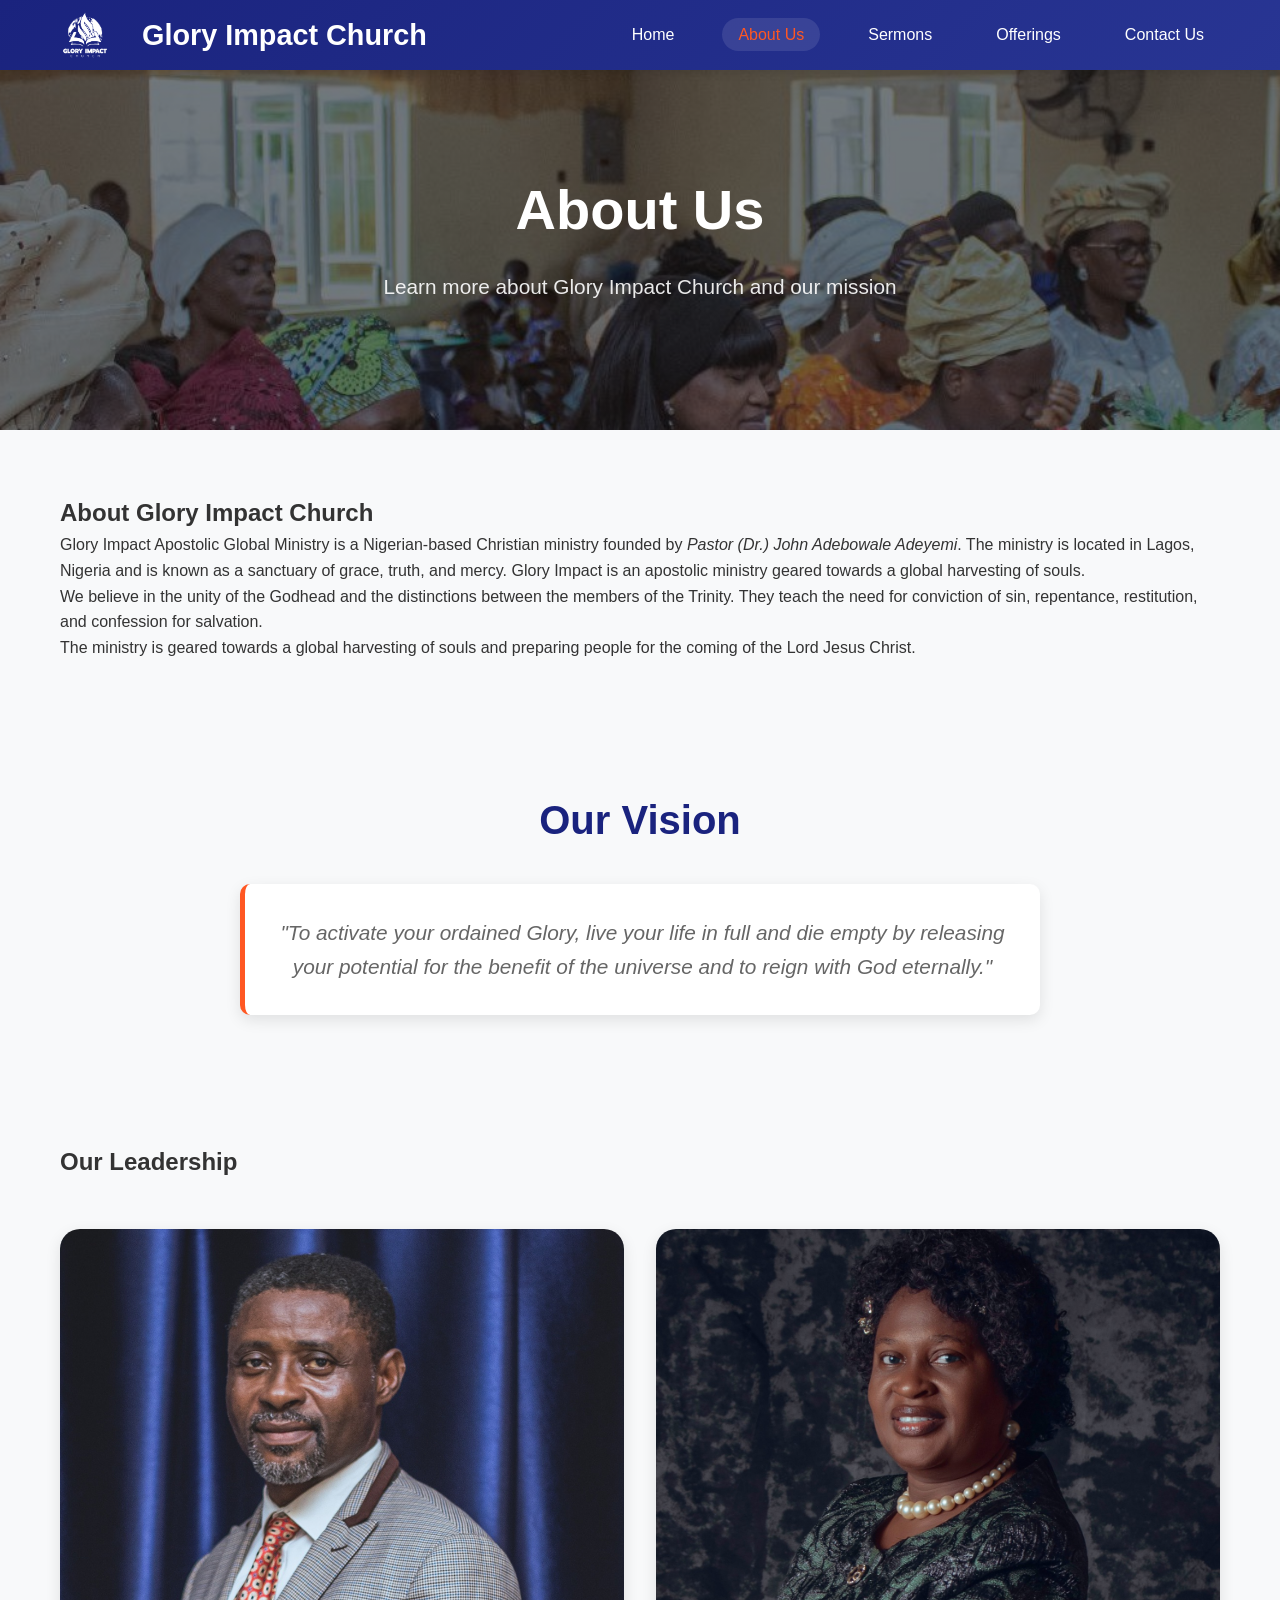
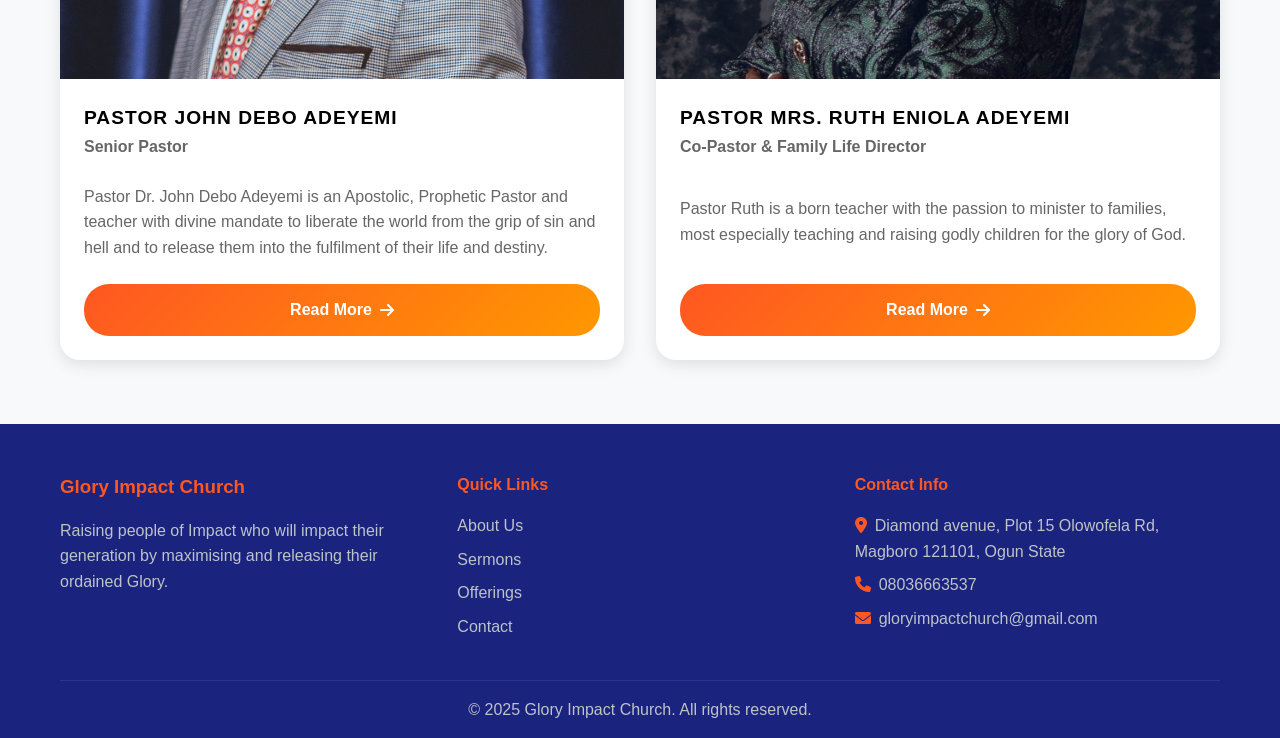
==== about.html @ deece644 "Add initial project files" ====
<!DOCTYPE html>
<html lang="en">
<head>
    <meta charset="UTF-8">
    <meta name="viewport" content="width=device-width, initial-scale=1.0">
    <title>About Us - Glory Impact Church</title>
    <link rel="stylesheet" href="styles.css">
    <link href="https://cdnjs.cloudflare.com/ajax/libs/font-awesome/6.0.0/css/all.min.css" rel="stylesheet">
</head>
<body>
    <header>
        <nav class="navbar">
            <div class="nav-container">
                <div class="logo">
                    <img src="Glory Impact-01.png" alt="Glory Impact Church Logo" class="logo-img">
                    <h2>Glory Impact Church</h2>
                </div>
                <ul class="nav-menu">
                    <li class="nav-item">
                        <a href="index.html" class="nav-link">Home</a>
                    </li>
                    <li class="nav-item">
                        <a href="about.html" class="nav-link active">About Us</a>
                    </li>
                    <li class="nav-item">
                        <a href="sermons.html" class="nav-link">Sermons</a>
                    </li>
                    <li class="nav-item">
                        <a href="offerings.html" class="nav-link">Offerings</a>
                    </li>
                    <li class="nav-item">
                        <a href="contact.html" class="nav-link">Contact Us</a>
                    </li>
                </ul>
                <div class="hamburger">
                    <span class="bar"></span>
                    <span class="bar"></span>
                    <span class="bar"></span>
                </div>
            </div>
        </nav>
    </header>

    <main>
        <!-- Hero Section -->
        <section class="hero">
            <div class="hero-content">
                <h1>About Us</h1>
                <p>Learn more about Glory Impact Church and our mission</p>
            </div>
        </section>

        <!-- About Glory Impact Church -->
        <section class="about-church">
            <div class="container">
                <h2>About Glory Impact Church</h2>
                <p>Glory Impact Apostolic Global Ministry is a Nigerian-based Christian ministry founded by <em>Pastor (Dr.) John Adebowale Adeyemi</em>. The ministry is located in Lagos, Nigeria and is known as a sanctuary of grace, truth, and mercy. Glory Impact is an apostolic ministry geared towards a global harvesting of souls.</p>
                
                <p>We believe in the unity of the Godhead and the distinctions between the members of the Trinity. They teach the need for conviction of sin, repentance, restitution, and confession for salvation.</p>
                
                <p>The ministry is geared towards a global harvesting of souls and preparing people for the coming of the Lord Jesus Christ.</p>
            </div>
        </section>

        <!-- Our Mission -->
        <section class="mission">
            <div class="container">
                <h2>Our Vision  </h2>
                <p class="mission-statement">"To activate your ordained Glory, live your life in full and die empty by releasing your potential for the benefit of the
                universe and to reign with God eternally."</p>
            </div>
        </section>

        <!-- Leadership -->
        <section class="leadership">
            <div class="container">
                <h2>Our Leadership</h2>
                <div class="leadership-grid">
                    <a href="leadership/pastor-john.html" class="leader-card-link">
                        <div class="leader-card">
                            <div class="leader-image">
                                <img src="leadership/dad.png" alt="Pastor John Debo Adeyemi" class="leader-photo">
                            </div>
                            <h3>Pastor John Debo Adeyemi</h3>
                            <p class="leader-title">Senior Pastor</p>
                            <p>Pastor Dr. John Debo Adeyemi is an Apostolic, Prophetic Pastor and teacher with divine mandate to liberate the world
                            from the grip of sin and hell and to release them into the fulfilment of their life and destiny.</p>
                            <div class="read-more">Read More <i class="fas fa-arrow-right"></i></div>
                        </div>
                    </a>
                    <a href="leadership/pastor-ruth.html" class="leader-card-link">
                        <div class="leader-card">
                            <div class="leader-image">
                                <img src="leadership/ruth.png" alt="Pastor Mrs. Ruth Eniola Adeyemi" class="leader-photo">
                            </div>
                            <h3>Pastor Mrs. Ruth Eniola Adeyemi</h3>
                            <p class="leader-title">Co-Pastor & Family Life Director</p>
                            <p>Pastor Ruth is a born teacher with the passion to minister to families, most especially teaching and raising godly children for the glory of God.</p>
                            <div class="read-more">Read More <i class="fas fa-arrow-right"></i></div>
                        </div>
                    </a>
                </div>
            </div>
        </section>


    </main>

    <footer>
        <div class="container">
            <div class="footer-content">
                <div class="footer-section">
                    <h3>Glory Impact Church</h3>
                    <p>Raising people of Impact who will impact their generation by maximising and releasing their ordained
                        Glory.</p>
                </div>
                <div class="footer-section">
                    <h4>Quick Links</h4>
                    <ul>
                        <li><a href="about.html">About Us</a></li>
                        <li><a href="sermons.html">Sermons</a></li>
                        <li><a href="offerings.html">Offerings</a></li>
                        <li><a href="contact.html">Contact</a></li>
                    </ul>
                </div>
                <div class="footer-section">
                    <h4>Contact Info</h4>
                    <p><i class="fas fa-map-marker-alt"></i>Diamond avenue, Plot 15 Olowofela Rd, Magboro 121101, Ogun State
                    </p>
                    <p><i class="fas fa-phone"></i>08036663537</p>
                    <p><i class="fas fa-envelope"></i>gloryimpactchurch@gmail.com</p>
                </div>
            </div>
            <div class="footer-bottom">
                <p>&copy; 2025 Glory Impact Church. All rights reserved.</p>
            </div>
        </div>
    </footer>

    <script src="script.js"></script>
</body>
</html>
---- styles.css ----
/* Reset and Base Styles */
* {
    margin: 0;
    padding: 0;
    box-sizing: border-box;
}

body {
    font-family: 'Segoe UI', Tahoma, Geneva, Verdana, sans-serif;
    line-height: 1.6;
    color: #333;
    background-color: #f8f9fa;
}

.container {
    max-width: 1200px;
    margin: 0 auto;
    padding: 0 20px;
}

/* Header and Navigation */
.navbar {
    background: linear-gradient(135deg, #1a237e, #283593);
    box-shadow: 0 2px 10px rgba(0,0,0,0.1);
    position: fixed;
    top: 0;
    width: 100%;
    z-index: 1000;
}

.nav-container {
    max-width: 1200px;
    margin: 0 auto;
    padding: 0 20px;
    display: flex;
    justify-content: space-between;
    align-items: center;
    height: 70px;
}

.nav-container .logo-img {
    height: 50px;
    width: auto;
    margin-right: 1rem;
}

.nav-container .logo {
    display: flex;
    align-items: center;
    gap: 1rem;
}

.logo {
    display: flex;
    align-items: center;
    gap: 1rem;
}

.logo-img {
    height: 50px;
    width: auto;
    margin-right: 1rem;
}
.logo h2 {
    color: #fff;
    font-size: 1.8rem;
    font-weight: 600;
}

.nav-menu {
    display: flex;
    list-style: none;
    gap: 2rem;
}

.nav-link {
    color: #fff;
    text-decoration: none;
    font-weight: 500;
    transition: color 0.3s ease;
    padding: 0.5rem 1rem;
    border-radius: 30px;
}

.nav-link:hover,
.nav-link.active {
    color: #ff5722;
    background-color: rgba(255,255,255,0.1);
}

.hamburger {
    display: none;
    flex-direction: column;
    cursor: pointer;
}

.bar {
    width: 25px;
    height: 3px;
    background-color: #fff;
    margin: 3px 0;
    transition: 0.3s;
}

/* Main Content */
main {
    margin-top: 70px;
}

/* Hero Section */
.hero {
    background: linear-gradient(rgba(0,0,0,0.5), rgba(0,0,0,0.5)), url('photo_2025-09-11_09-21-13.jpg');
    background-size: cover;
    background-position: center;
    background-attachment: fixed;
    height: 40vh;
    display: flex;
    align-items: center;
    justify-content: center;
    text-align: center;
    color: white;
}

.hero-content h1 {
    font-size: 3.5rem;
    margin-bottom: 1rem;
    font-weight: 700;
}

.hero-content p {
    font-size: 1.3rem;
    margin-bottom: 2rem;
    opacity: 0.9;
}

.hero-buttons {
    display: flex;
    gap: 1rem;
    justify-content: center;
    flex-wrap: wrap;
}

/* Buttons */
.btn {
    display: inline-block;
    padding: 12px 30px;
    text-decoration: none;
    border-radius: 30px;
    font-weight: 600;
    transition: all 0.3s ease;
    border: none;
    cursor: pointer;
    font-size: 1rem;
}

.btn-primary {
    background: linear-gradient(135deg, #ff5722, #d84315);
    color: white;
}

.btn-primary:hover {
    background: linear-gradient(135deg, #d84315, #bf360c);
    transform: translateY(-2px);
    box-shadow: 0 5px 15px rgba(255, 87, 34, 0.4);
}

.btn-secondary {
    background: transparent;
    color: white;
    border: 2px solid white;
}

.btn-secondary:hover {
    background: white;
    color: #333;
}

/* Page Header */
.page-header {
    background: linear-gradient(135deg, #1a237e, #283593);
    color: white;
    padding: 2rem 0;
    text-align: center;
}

.page-header h1 {
    font-size: 3rem;
    margin-bottom: 1rem;
}

.page-header p {
    font-size: 1.2rem;
    opacity: 0.9;
}

/* Sections */
section {
    padding: 4rem 0;
}

.welcome {
    background: white;
    text-align: center;
}

.welcome h2 {
    font-size: 2.5rem;
    margin-bottom: 1.5rem;
    color: #1a237e;
}

.welcome p {
    font-size: 1.2rem;
    color: #666;
    max-width: 800px;
    margin: 0 auto;
}

/* Services Grid */
.services-grid {
    display: grid;
    grid-template-columns: repeat(auto-fit, minmax(300px, 1fr));
    gap: 2rem;
    margin-top: 3rem;
}

.service-card {
    background: white;
    padding: 2rem;
    border-radius: 10px;
    text-align: center;
    box-shadow: 0 5px 15px rgba(0,0,0,0.1);
    transition: transform 0.3s ease;
}

.service-card:hover {
    transform: translateY(-5px);
}

.service-card i {
    font-size: 3rem;
    color: #ff5722;
    margin-bottom: 1rem;
}

.service-card h3 {
    font-size: 1.5rem;
    margin-bottom: 1rem;
    color: #1a237e;
}

/* About Us Styles */
.our-history {
    background: white;
}

.history-content {
    display: grid;
    grid-template-columns: 2fr 1fr;
    gap: 3rem;
    align-items: center;
    font-size: large;
}

.history-text h2 {
    font-size: 2.5rem;
    margin-bottom: 1rem;
    color: #1a237e;
}

.history-text h3 {
    font-size: 1.8rem;
    margin-bottom: 1.5rem;
    color: #ff5722;
    font-weight: 600;
}

.history-text p {
    font-size: 1.1rem;
    color: #666;
    margin-bottom: 1.5rem;
    line-height: 1.7;
}

.history-image {
    text-align: center;
}

.history-photo {
    width: 100%;
    max-width: 400px;
    height: 500px;
    object-fit: cover;
    border-radius: 15px;
    box-shadow: 0 10px 25px rgba(0,0,0,0.1);
}

.mission {
    background: #f8f9fa;
    text-align: center;
}

.mission h2 {
    font-size: 2.5rem;
    margin-bottom: 2rem;
    color: #1a237e;
}

.mission-statement {
    font-size: 1.3rem;
    font-style: italic;
    color: #666;
    max-width: 800px;
    margin: 0 auto;
    padding: 2rem;
    background: white;
    border-radius: 10px;
    box-shadow: 0 5px 15px rgba(0,0,0,0.1);
    border-left: 5px solid #ff5722;
}

.values-grid {
    display: grid;
    grid-template-columns: repeat(auto-fit, minmax(250px, 1fr));
    gap: 2rem;
    margin-top: 3rem;
}

.value-card {
    background: white;
    padding: 2rem;
    border-radius: 10px;
    text-align: center;
    box-shadow: 0 5px 15px rgba(0,0,0,0.1);
    transition: transform 0.3s ease;
}

.value-card:hover {
    transform: translateY(-5px);
}

.value-card i {
    font-size: 3rem;
    color: #ff9800;
    margin-bottom: 1rem;
}

.value-card h3 {
    font-size: 1.5rem;
    margin-bottom: 1rem;
    color: #1a237e;
}

.leadership-grid {
    display: grid;
    grid-template-columns: repeat(auto-fit, minmax(300px, 1fr));
    gap: 2rem;
    margin-top: 3rem;
}

.leader-card-link {
    text-decoration: none;
    color: inherit;
    display: block;
}

.leader-card {
    background: white;
    border-radius: 20px;
    box-shadow: 0 5px 15px rgba(0,0,0,0.1);
    transition: all 0.3s ease;
    height: 100%;
    display: flex;
    flex-direction: column;
    position: relative;
    overflow: hidden;
    text-align: left;
}

.leader-card:hover {
    transform: translateY(-10px);
    box-shadow: 0 15px 30px rgba(0,0,0,0.2);
}

.leader-image {
    position: relative;
    height: 450px;
    overflow: hidden;
}

.leader-photo {
    width: 100%;
    height: 100%;
    object-fit: cover;
    transition: all 0.3s ease;
}

.leader-card:hover .leader-photo {
    transform: scale(1.05);
}

.leader-card h3 {
    font-size: 1.2rem;
    margin-bottom: 0.5rem;
    color: #000;
    font-weight: 700;
    text-transform: uppercase;
    letter-spacing: 1px;
    padding: 1.5rem 1.5rem 0 1.5rem;
    margin: 0;
}

.leader-title {
    color: #ff9800;
    font-weight: 600;
    margin-bottom: 1rem;
    font-size: 1rem;
    padding: 0 1.5rem;
    margin-top: 0.5rem;
}

.leader-card p {
    flex-grow: 1;
    margin-bottom: 1.5rem;
    line-height: 1.6;
    color: #666;
    padding: 0 1.5rem;
    margin-top: 0;
}

.read-more {
    background: linear-gradient(135deg, #ff5722, #ff9800);
    color: white;
    padding: 0.8rem 1.5rem;
    border-radius: 25px;
    font-weight: 600;
    display: inline-flex;
    align-items: center;
    gap: 0.5rem;
    transition: all 0.3s ease;
    margin: 0 1.5rem 1.5rem 1.5rem;
    text-align: center;
    justify-content: center;
}

.read-more i {
    transition: transform 0.3s ease;
}

.leader-card:hover .read-more {
    background: linear-gradient(135deg, #d84315, #f57c00);
    transform: translateY(-2px);
}

.leader-card:hover .read-more i {
    transform: translateX(5px);
}

/* Sermons Styles */
.featured-sermon {
    background: white;
}

.featured-video {
    display: grid;
    grid-template-columns: 2fr 1fr;
    gap: 3rem;
    margin-top: 2rem;
}

.video-container {
    position: relative;
    width: 100%;
    height: 0;
    padding-bottom: 56.25%; /* 16:9 aspect ratio */
}

.video-container iframe {
    position: absolute;
    top: 0;
    left: 0;
    width: 100%;
    height: 100%;
    border-radius: 10px;
}

.video-info h3 {
    font-size: 1.8rem;
    margin-bottom: 1rem;
    color: #1a237e;
}

.sermon-date {
    color: #ff5722;
    font-weight: 600;
    margin-bottom: 1rem;
}

.sermon-description {
    color: #666;
    margin-bottom: 1.5rem;
    line-height: 1.6;
}

.sermons-grid {
    display: grid;
    grid-template-columns: repeat(auto-fit, minmax(350px, 1fr));
    gap: 2rem;
    margin-top: 3rem;
}

.sermon-card {
    background: white;
    border-radius: 10px;
    overflow: hidden;
    box-shadow: 0 5px 15px rgba(0,0,0,0.1);
    transition: transform 0.3s ease;
}

.sermon-card:hover {
    transform: translateY(-5px);
}

.sermon-thumbnail {
    position: relative;
    width: 100%;
    height: 200px;
}

.sermon-thumbnail iframe {
    width: 100%;
    height: 100%;
    border: none;
}

.sermon-content {
    padding: 1.5rem;
}

.sermon-content h3 {
    font-size: 1.3rem;
    margin-bottom: 0.5rem;
    color: #2c3e50;
}

.youtube-channel {
    background: #f8f9fa;
    text-align: center;
}

.youtube-channel h2 {
    font-size: 2.5rem;
    margin-bottom: 1rem;
    color: #1a237e;
}

.youtube-channel .btn {
    margin-top: 1rem;
}

.youtube-channel .btn i {
    margin-right: 0.5rem;
}

/* Offerings Styles */
.giving-message {
    background: white;
    text-align: center;
}

.scripture {
    font-size: 1.3rem;
    font-style: italic;
    color: #1a237e;
    margin-bottom: 2rem;
    padding: 2rem;
    background: #f8f9fa;
    border-radius: 10px;
    border-left: 5px solid #ff5722;
}

.giving-methods {
    display: grid;
    grid-template-columns: repeat(auto-fit, minmax(280px, 1fr));
    gap: 2rem;
    margin-top: 3rem;
}

.giving-method {
    background: white;
    padding: 2rem;
    border-radius: 10px;
    text-align: left;
    box-shadow: 0 5px 15px rgba(0,0,0,0.1);
    transition: transform 0.3s ease;
    width: fit-content;
}

.giving-method:hover {
    transform: translateY(-5px);
}

.giving-method i {
    font-size: 3rem;
    color: #ff9800;
    margin-bottom: 1rem;
}

.giving-method h3 {
    font-size: 1.5rem;
    margin-bottom: 1rem;
    color: #1a237e;
}

.bank-logo{
    width: 50px;
    height: 50px;
}
.method-details {

    text-align: left;
}

.method-details p {
    color: #666;
    margin-bottom: 1rem;
}

.categories-grid {
    display: grid;
    grid-template-columns: repeat(auto-fit, minmax(250px, 1fr));
    gap: 2rem;
    margin-top: 3rem;
}

.category-card {
    background: white;
    padding: 2rem;
    border-radius: 10px;
    text-align: center;
    box-shadow: 0 5px 15px rgba(0,0,0,0.1);
    position: relative;
    transition: transform 0.3s ease;
}

.category-card:hover {
    transform: translateY(-5px);
}

.category-card i {
    font-size: 3rem;
    color: #ff5722;
    margin-bottom: 1rem;
}

.category-card h3 {
    font-size: 1.3rem;
    margin-bottom: 1rem;
    color: #1a237e;
}

.category-percentage {
    position: absolute;
    top: 1rem;
    right: 1rem;
    background: #ff5722;
    color: white;
    padding: 0.5rem 1rem;
    border-radius: 20px;
    font-weight: 600;
    font-size: 1.2rem;
}

.special-offerings-grid {
    display: grid;
    grid-template-columns: repeat(auto-fit, minmax(300px, 1fr));
    gap: 2rem;
    margin-top: 3rem;
}

.special-offering {
    background: white;
    padding: 2rem;
    border-radius: 10px;
    box-shadow: 0 5px 15px rgba(0,0,0,0.1);
}

.special-offering h3 {
    font-size: 1.5rem;
    margin-bottom: 1rem;
    color: #1a237e;
}

.progress-bar {
    background: #e9ecef;
    height: 20px;
    border-radius: 10px;
    overflow: hidden;
    margin: 1rem 0;
}

.progress {
    background: linear-gradient(135deg, #ff5722, #ff9800);
    height: 100%;
    transition: width 0.3s ease;
}

.progress-text {
    text-align: center;
    font-weight: 600;
    color: #666;
}

.guidelines-content {
    display: grid;
    grid-template-columns: repeat(auto-fit, minmax(250px, 1fr));
    gap: 2rem;
    margin-top: 3rem;
}

.guideline {
    background: white;
    padding: 2rem;
    border-radius: 10px;
    text-align: center;
    box-shadow: 0 5px 15px rgba(0,0,0,0.1);
}

.guideline i {
    font-size: 3rem;
    color: #ff9800;
    margin-bottom: 1rem;
}

.guideline h3 {
    font-size: 1.3rem;
    margin-bottom: 1rem;
    color: #1a237e;
}

/* Contact Styles */
.contact-info {
    background: white;
}

.contact-grid {
    display: grid;
    grid-template-columns: 1fr 1fr;
    gap: 4rem;
    margin-top: 3rem;
}

.contact-details h2 {
    font-size: 2.5rem;
    margin-bottom: 2rem;
    color: #1a237e;
}

.contact-item {
    display: flex;
    align-items: flex-start;
    margin-bottom: 2rem;
}

.contact-item i {
    font-size: 1.5rem;
    color: #ff5722;
    margin-right: 1rem;
    margin-top: 0.5rem;
}

.contact-item h3 {
    font-size: 1.2rem;
    margin-bottom: 0.5rem;
    color: #1a237e;
}

.contact-item p {
    color: #666;
    line-height: 1.6;
}

.contact-form-container h2 {
    font-size: 2.5rem;
    margin-bottom: 2rem;
    color: #1a237e;
}

.contact-form {
    background: #f8f9fa;
    padding: 2rem;
    border-radius: 10px;
}

.form-group {
    margin-bottom: 1.5rem;
}

.form-group label {
    display: block;
    margin-bottom: 0.5rem;
    font-weight: 600;
    color: #1a237e;
}

.form-group input,
.form-group select,
.form-group textarea {
    width: 100%;
    padding: 12px;
    border: 2px solid #e9ecef;
    border-radius: 5px;
    font-size: 1rem;
    transition: border-color 0.3s ease;
}

.form-group input:focus,
.form-group select:focus,
.form-group textarea:focus {
    outline: none;
    border-color: #ff5722;
}

.church-staff {
    background: #f8f9fa;
}

.church-staff h2 {
    font-size: 2.5rem;
    margin-bottom: 3rem;
    color: #1a237e;
    text-align: center;
}

.staff-grid {
    display: grid;
    grid-template-columns: repeat(auto-fit, minmax(250px, 1fr));
    gap: 2rem;
}

.staff-member {
    background: white;
    padding: 2rem;
    border-radius: 10px;
    text-align: center;
    box-shadow: 0 5px 15px rgba(0,0,0,0.1);
    transition: transform 0.3s ease;
}

.staff-member:hover {
    transform: translateY(-5px);
}

.staff-image i {
    font-size: 4rem;
    color: #ff5722;
    margin-bottom: 1rem;
}

.staff-member h3 {
    font-size: 1.3rem;
    margin-bottom: 0.5rem;
    color: #1a237e;
}

.staff-title {
    color: #ff9800;
    font-weight: 600;
    margin-bottom: 1rem;
}

.staff-email,
.staff-phone {
    color: #666;
    font-size: 0.9rem;
    margin-bottom: 0.5rem;
}

.map-section {
    background: white;
}

.map-section h2 {
    font-size: 2.5rem;
    margin-bottom: 2rem;
    color: #1a237e;
    text-align: center;
}

.map-container {
    margin-top: 2rem;
    position: relative;
}

#map {
    height: 400px;
    width: 100%;
    border-radius: 10px;
    box-shadow: 0 5px 15px rgba(0,0,0,0.1);
    border: 1px solid #e9ecef;
}

.map-info {
    margin-top: 1rem;
    text-align: center;
    padding: 1rem;
    background: #f8f9fa;
    border-radius: 10px;
}

.map-info p {
    margin-bottom: 1rem;
    color: #666;
    font-size: 1.1rem;
}

.map-info i {
    color: #ff5722;
    margin-right: 0.5rem;
}

.map-fallback {
    background: #f8f9fa;
    border: 2px dashed #dee2e6;
    padding: 4rem;
    text-align: center;
    border-radius: 10px;
    color: #6c757d;
    height: 400px;
    display: flex;
    flex-direction: column;
    justify-content: center;
    align-items: center;
}

.map-fallback i {
    font-size: 4rem;
    margin-bottom: 1rem;
    color: #ff5722;
}

.map-fallback h3 {
    color: #1a237e;
    margin-bottom: 1rem;
}

.map-placeholder {
    background: #f8f9fa;
    border: 2px dashed #dee2e6;
    padding: 4rem;
    text-align: center;
    border-radius: 10px;
    color: #6c757d;
}

.map-placeholder i {
    font-size: 4rem;
    margin-bottom: 1rem;
    color: #ff5722;
}

.emergency-contact {
    background: #ff5722;
    color: white;
    text-align: center;
}

.emergency-contact h2 {
    font-size: 2.5rem;
    margin-bottom: 1rem;
}

.emergency-info {
    display: flex;
    align-items: center;
    justify-content: center;
    margin: 2rem 0;
    font-size: 1.5rem;
}

.emergency-info i {
    margin-right: 1rem;
    font-size: 2rem;
}

.emergency-number {
    font-weight: 700;
    font-size: 2rem;
}

.emergency-note {
    font-style: italic;
    opacity: 0.9;
}

/* Contact Section */
.contact-section {
    background: #1a237e;
    color: white;
    text-align: center;
}

.contact-section h2 {
    font-size: 2.5rem;
    margin-bottom: 1rem;
}

.contact-section p {
    font-size: 1.2rem;
    margin-bottom: 2rem;
    opacity: 0.9;
}

/* Footer */
footer {
    background: #1a237e;
    color: white;
    padding: 3rem 0 1rem;
}

.footer-content {
    display: grid;
    grid-template-columns: repeat(auto-fit, minmax(250px, 1fr));
    gap: 2rem;
    margin-bottom: 2rem;
}

.footer-section h3,
.footer-section h4 {
    margin-bottom: 1rem;
    color: #ff5722;
}

.footer-section ul {
    list-style: none;
}

.footer-section ul li {
    margin-bottom: 0.5rem;
}

.footer-section ul li a {
    color: #bdc3c7;
    text-decoration: none;
    transition: color 0.3s ease;
}

.footer-section ul li a:hover {
    color: #ff5722;
}

.footer-section p {
    color: #bdc3c7;
    margin-bottom: 0.5rem;
}

.footer-section i {
    margin-right: 0.5rem;
    color: #ff5722;
}

.footer-bottom {
    border-top: 1px solid #283593;
    padding-top: 1rem;
    text-align: center;
    color: #bdc3c7;
}

/* Responsive Design */
@media (max-width: 768px) {
    .hamburger {
        display: flex;
    }

    .nav-menu {
        position: fixed;
        left: -100%;
        top: 70px;
        flex-direction: column;
        background-color: #1a237e;
        width: 100%;
        text-align: center;
        transition: 0.3s;
        box-shadow: 0 10px 27px rgba(0,0,0,0.05);
        padding: 2rem 0;
    }

    .nav-menu.active {
        left: 0;
    }

    .nav-menu li {
        margin: 1rem 0;
    }

    .hero-content h1 {
        font-size: 2.5rem;
    }

    .hero-content p {
        font-size: 1.1rem;
    }

    .hero-buttons {
        flex-direction: column;
        align-items: center;
    }

    .story-content {
        grid-template-columns: 1fr;
        text-align: center;
    }

    .featured-video {
        grid-template-columns: 1fr;
    }

    .contact-grid {
        grid-template-columns: 1fr;
        gap: 2rem;
    }

    .page-header h1 {
        font-size: 2rem;
    }

    .emergency-info {
        flex-direction: column;
        text-align: center;
    }

    .emergency-number {
        font-size: 1.5rem;
    }
}

@media (max-width: 480px) {
    .container {
        padding: 0 15px;
    }

    .hero-content h1 {
        font-size: 2rem;
    }

    .btn {
        padding: 10px 20px;
        font-size: 0.9rem;
    }

    .services-grid,
    .values-grid,
    .leadership-grid,
    .sermons-grid,
    .giving-methods,
    .categories-grid,
    .special-offerings-grid,
    .guidelines-content,
    .staff-grid {
        grid-template-columns: 1fr;
    }
}

/* Animation for form submission */
.form-submitted {
    background: #d4edda;
    border-color: #c3e6cb;
    color: #155724;
}

/* Logo responsive styling */
@media (max-width: 768px) {
    .nav-container .logo h2 {
        font-size: 1.4rem;
    }
    
    .nav-container .logo-img {
        height: 40px;
    }
}

@media (max-width: 480px) {
    .nav-container {
        flex-direction: column;
        height: auto;
        padding: 1rem 20px;
    }
    
    .nav-container .logo {
        flex-direction: column;
        gap: 0.5rem;
        margin-bottom: 1rem;
    }
    
    .nav-container .logo h2 {
        font-size: 1.2rem;
    }
    
    .nav-container .logo-img {
        height: 35px;
    }
}

/* History Timeline Styles */
.history-timeline {
    background: #f8f9fa;
    padding: 4rem 0;
}

.history-timeline h2 {
    font-size: 2.5rem;
    margin-bottom: 3rem;
    color: #1a237e;
    text-align: center;
}

.timeline-card {
    background: white;
    border-radius: 15px;
    box-shadow: 0 10px 25px rgba(0,0,0,0.1);
    margin-bottom: 3rem;
    overflow: hidden;
    transition: transform 0.3s ease;
}

.timeline-card:hover {
    transform: translateY(-5px);
}

.timeline-card:last-child {
    margin-bottom: 0;
}

.timeline-image {
    height: 300px;
    overflow: hidden;
}

.timeline-image img {
    width: 100%;
    height: 100%;
    object-fit: cover;
    transition: transform 0.3s ease;
}

.timeline-card:hover .timeline-image img {
    transform: scale(1.05);
}

.timeline-content {
    padding: 2rem;
}

.timeline-date {
    background: linear-gradient(135deg, #ff5722, #ff9800);
    color: white;
    padding: 0.5rem 1rem;
    border-radius: 20px;
    font-weight: 600;
    font-size: 0.9rem;
    display: inline-block;
    margin-bottom: 1rem;
}

.timeline-content h3 {
    font-size: 1.8rem;
    margin-bottom: 1rem;
    color: #1a237e;
    font-weight: 700;
}

.timeline-content p {
    font-size: 1.1rem;
    color: #666;
    line-height: 1.7;
    margin-bottom: 1.5rem;
}

.scripture-quote {
    background: #f8f9fa;
    border-left: 4px solid #ff5722;
    padding: 1.5rem;
    border-radius: 5px;
    margin-top: 1rem;
}

.scripture-quote p {
    margin: 0;
    font-style: italic;
    color: #1a237e;
    font-weight: 500;
}

/* Responsive Timeline */
@media (max-width: 768px) {
    .timeline-image {
        height: 200px;
    }
    
    .timeline-content {
        padding: 1.5rem;
    }
    
    .timeline-content h3 {
        font-size: 1.5rem;
    }
    
    .timeline-content p {
        font-size: 1rem;
    }
}

/* Loading animation */
.loading {
    display: inline-block;
    width: 20px;
    height: 20px;
    border: 3px solid #f3f3f3;
    border-top: 3px solid #ff5722;
    border-radius: 50%;
    animation: spin 1s linear infinite;
}

@keyframes spin {
    0% { transform: rotate(0deg); }
    100% { transform: rotate(360deg); }
}
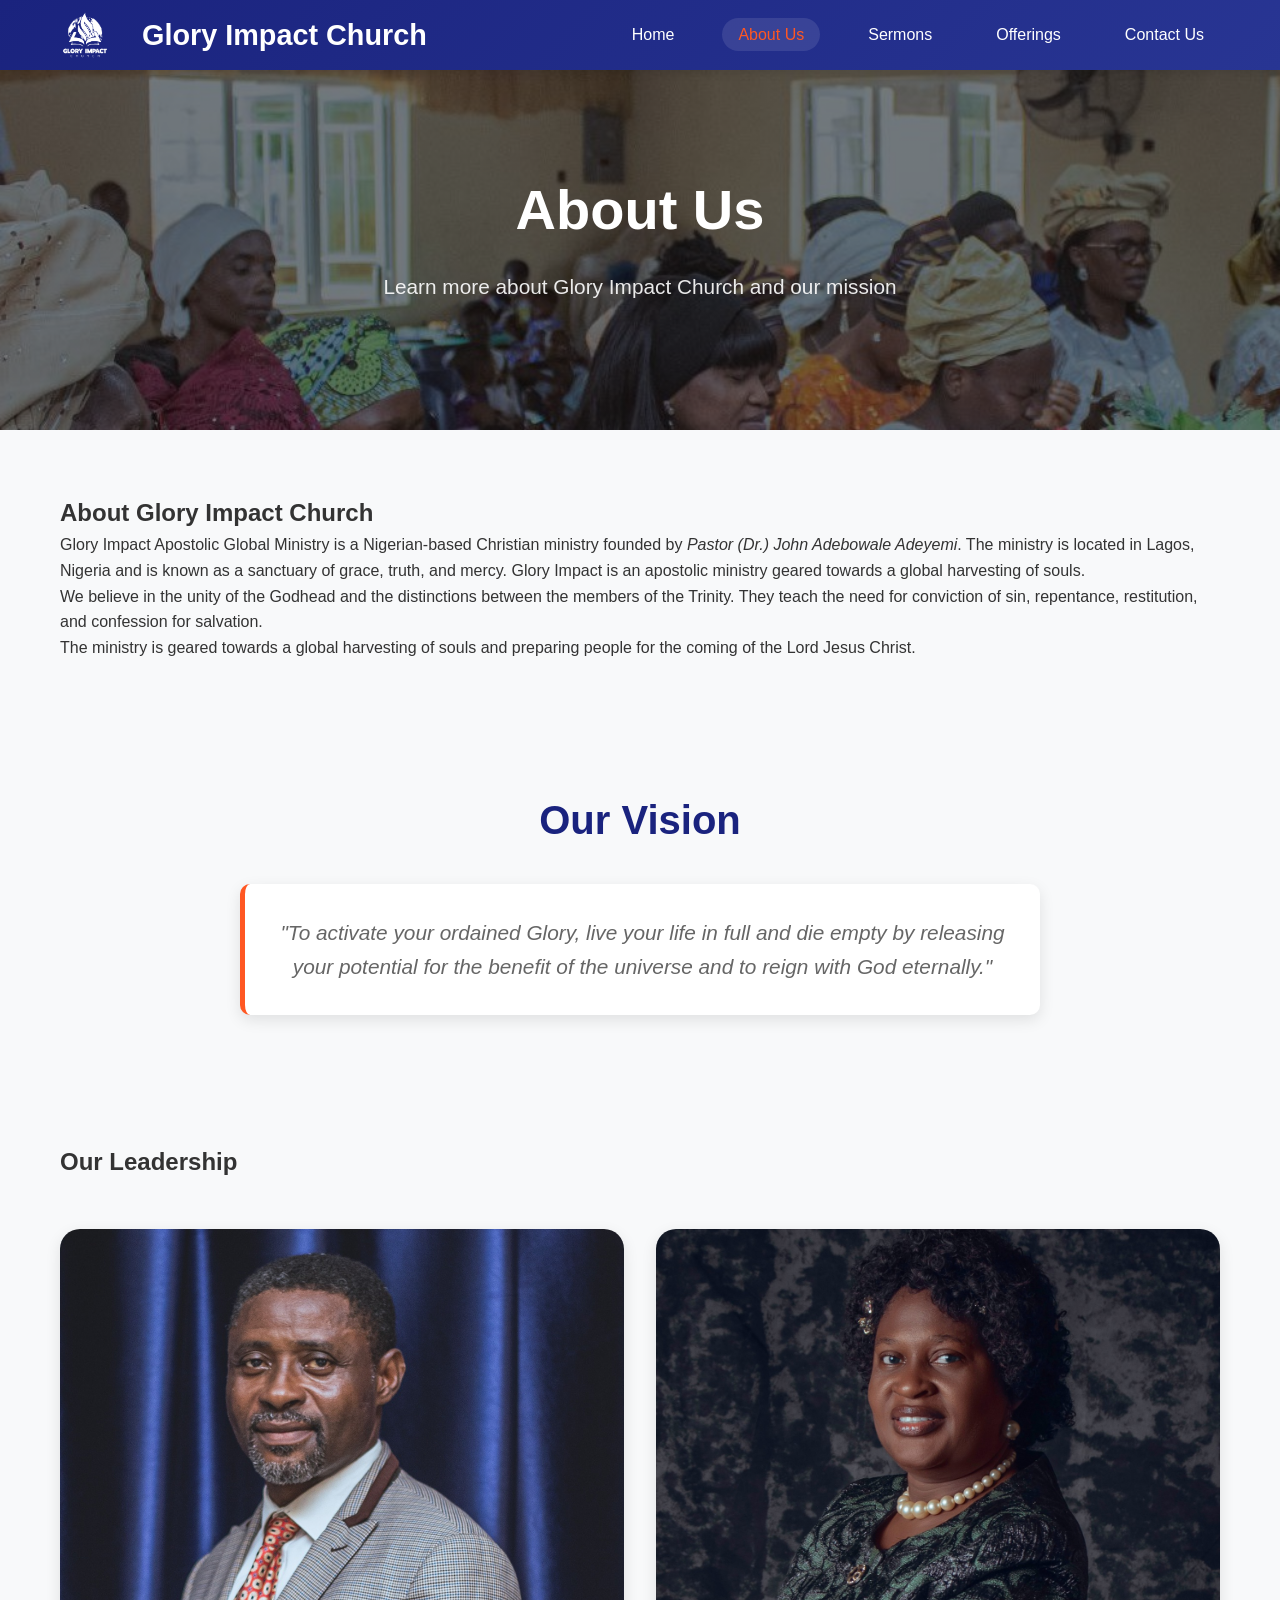
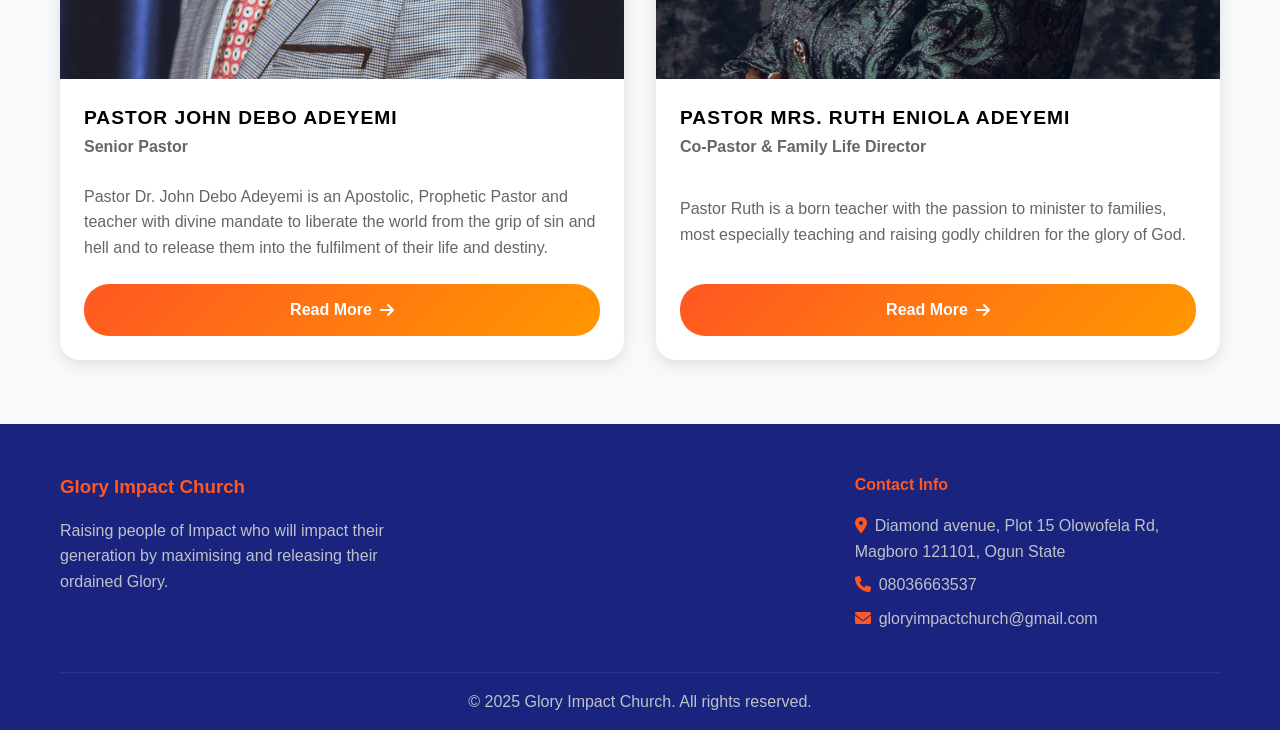
==== commit e88aab91: "omo" ====
--- a/about.html
+++ b/about.html
@@ -115,12 +115,12 @@
                         Glory.</p>
                 </div>
                 <div class="footer-section">
-                    <h4>Quick Links</h4>
+                    <h4> </h4>
                     <ul>
-                        <li><a href="about.html">About Us</a></li>
-                        <li><a href="sermons.html">Sermons</a></li>
-                        <li><a href="offerings.html">Offerings</a></li>
-                        <li><a href="contact.html">Contact</a></li>
+                        <li> </li>
+                        <li> </li>
+                        <li> </li>
+                        <li> </li>
                     </ul>
                 </div>
                 <div class="footer-section">
--- a/styles.css
+++ b/styles.css
@@ -92,13 +92,20 @@
     display: none;
     flex-direction: column;
     cursor: pointer;
+    padding: 5px;
+    border-radius: 4px;
+    transition: background-color 0.3s ease;
+}
+
+.hamburger:hover {
+    background-color: rgba(255, 255, 255, 0.1);
 }
 
 .bar {
-    width: 25px;
-    height: 3px;
+    width: 20px;
+    height: 2px;
     background-color: #fff;
-    margin: 3px 0;
+    margin: 2px 0;
     transition: 0.3s;
 }
 
@@ -137,12 +144,15 @@
     display: flex;
     gap: 1rem;
     justify-content: center;
+    align-items: center;
     flex-wrap: wrap;
 }
 
 /* Buttons */
 .btn {
-    display: inline-block;
+    display: inline-flex;
+    align-items: center;
+    justify-content: center;
     padding: 12px 30px;
     text-decoration: none;
     border-radius: 30px;
@@ -151,6 +161,7 @@
     border: none;
     cursor: pointer;
     font-size: 1rem;
+    text-align: center;
 }
 
 .btn-primary {
@@ -1068,6 +1079,10 @@
 
 /* Responsive Design */
 @media (max-width: 768px) {
+    .container {
+        padding: 0 15px;
+    }
+
     .hamburger {
         display: flex;
     }
@@ -1083,6 +1098,7 @@
         transition: 0.3s;
         box-shadow: 0 10px 27px rgba(0,0,0,0.05);
         padding: 2rem 0;
+        z-index: 999;
     }
 
     .nav-menu.active {
@@ -1093,61 +1109,37 @@
         margin: 1rem 0;
     }
 
+    .nav-link {
+        padding: 1rem 2rem;
+        display: block;
+        width: 100%;
+    }
+
+    /* Hero Section Mobile */
+    .hero {
+        height: 50vh;
+        background-attachment: scroll;
+        padding: 2rem 1rem;
+    }
+
     .hero-content h1 {
         font-size: 2.5rem;
+        margin-bottom: 1rem;
+        line-height: 1.2;
     }
 
     .hero-content p {
         font-size: 1.1rem;
+        margin-bottom: 1.5rem;
     }
 
     .hero-buttons {
         flex-direction: column;
         align-items: center;
-    }
-
-    .story-content {
-        grid-template-columns: 1fr;
-        text-align: center;
-    }
-
-    .featured-video {
-        grid-template-columns: 1fr;
-    }
-
-    .contact-grid {
-        grid-template-columns: 1fr;
-        gap: 2rem;
-    }
-
-    .page-header h1 {
-        font-size: 2rem;
-    }
-
-    .emergency-info {
-        flex-direction: column;
-        text-align: center;
-    }
-
-    .emergency-number {
-        font-size: 1.5rem;
-    }
-}
-
-@media (max-width: 480px) {
-    .container {
-        padding: 0 15px;
-    }
-
-    .hero-content h1 {
-        font-size: 2rem;
-    }
-
-    .btn {
-        padding: 10px 20px;
-        font-size: 0.9rem;
-    }
-
+        gap: 1rem;
+    }
+
+    /* Grid Layouts Mobile */
     .services-grid,
     .values-grid,
     .leadership-grid,
@@ -1158,6 +1150,277 @@
     .guidelines-content,
     .staff-grid {
         grid-template-columns: 1fr;
+        gap: 1.5rem;
+    }
+
+    /* About Section Mobile */
+    .history-content {
+        grid-template-columns: 1fr;
+        gap: 2rem;
+        text-align: center;
+    }
+
+    .history-text h2 {
+        font-size: 2rem;
+    }
+
+    .history-text h3 {
+        font-size: 1.5rem;
+    }
+
+    .history-photo {
+        max-width: 300px;
+        height: 400px;
+    }
+
+    /* Sermons Mobile */
+    .featured-video {
+        grid-template-columns: 1fr;
+        gap: 2rem;
+    }
+
+    .video-container {
+        padding-bottom: 56.25%;
+    }
+
+    /* Contact Mobile */
+    .contact-grid {
+        grid-template-columns: 1fr;
+        gap: 2rem;
+    }
+
+    .contact-form {
+        padding: 1.5rem;
+    }
+
+    .contact-form-container h2,
+    .contact-details h2 {
+        font-size: 2rem;
+    }
+
+    /* Offerings Mobile */
+    .giving-method {
+        width: 100%;
+        margin: 0 auto;
+    }
+
+    /* Page Headers */
+    .page-header h1 {
+        font-size: 2rem;
+    }
+
+    .welcome h2,
+    .mission h2 {
+        font-size: 2rem;
+    }
+
+    /* Emergency Contact */
+    .emergency-info {
+        flex-direction: column;
+        text-align: center;
+    }
+
+    .emergency-number {
+        font-size: 1.5rem;
+    }
+
+    /* Sections Padding */
+    section {
+        padding: 3rem 0;
+    }
+
+    /* Footer Mobile */
+    .footer-content {
+        grid-template-columns: 1fr;
+        text-align: center;
+    }
+}
+
+@media (max-width: 480px) {
+    .container {
+        padding: 0 10px;
+    }
+
+    /* Navigation Mobile */
+    .nav-container {
+        height: 60px;
+        padding: 0 15px;
+    }
+
+    .nav-container .logo h2 {
+        font-size: 1.2rem;
+    }
+
+    .nav-container .logo-img {
+        height: 35px;
+    }
+
+    main {
+        margin-top: 60px;
+    }
+
+    .nav-menu {
+        top: 60px;
+    }
+
+    /* Hero Section Small Mobile */
+    .hero {
+        height: 45vh;
+        padding: 1.5rem 0.5rem;
+    }
+
+    .hero-content h1 {
+        font-size: 2rem;
+        line-height: 1.1;
+        margin-bottom: 0.8rem;
+    }
+
+    .hero-content p {
+        font-size: 1rem;
+        margin-bottom: 1.2rem;
+    }
+
+    .hero-buttons {
+        gap: 0.8rem;
+    }
+
+    /* Buttons Small Mobile */
+    .btn {
+        padding: 10px 20px;
+        font-size: 0.9rem;
+        width: 100%;
+        max-width: 250px;
+    }
+
+    /* Grid Layouts Small Mobile */
+    .services-grid,
+    .values-grid,
+    .leadership-grid,
+    .sermons-grid,
+    .giving-methods,
+    .categories-grid,
+    .special-offerings-grid,
+    .guidelines-content,
+    .staff-grid {
+        grid-template-columns: 1fr;
+        gap: 1rem;
+    }
+
+    /* Cards Small Mobile */
+    .service-card,
+    .value-card,
+    .leader-card,
+    .sermon-card,
+    .giving-method,
+    .category-card,
+    .special-offering,
+    .guideline,
+    .staff-member {
+        padding: 1.5rem;
+    }
+
+    /* Typography Small Mobile */
+    .welcome h2,
+    .mission h2,
+    .contact-form-container h2,
+    .contact-details h2,
+    .page-header h1 {
+        font-size: 1.8rem;
+    }
+
+    .history-text h2 {
+        font-size: 1.8rem;
+    }
+
+    .history-text h3 {
+        font-size: 1.3rem;
+    }
+
+    /* Leader Cards Small Mobile */
+    .leader-image {
+        height: 300px;
+    }
+
+    .leader-card h3 {
+        font-size: 1.1rem;
+    }
+
+    .leader-title {
+        font-size: 0.9rem;
+    }
+
+    /* Contact Form Small Mobile */
+    .contact-form {
+        padding: 1rem;
+    }
+
+    .form-group input,
+    .form-group select,
+    .form-group textarea {
+        padding: 10px;
+        font-size: 16px; /* Prevents zoom on iOS */
+    }
+
+    /* Sermon Cards Small Mobile */
+    .sermon-thumbnail {
+        height: 150px;
+    }
+
+    .sermon-content {
+        padding: 1rem;
+    }
+
+    .sermon-content h3 {
+        font-size: 1.1rem;
+    }
+
+    /* About Section Small Mobile */
+    .history-photo {
+        max-width: 250px;
+        height: 350px;
+    }
+
+    /* Sections Padding Small Mobile */
+    section {
+        padding: 2rem 0;
+    }
+
+    /* Mission Statement Small Mobile */
+    .mission-statement {
+        font-size: 1.1rem;
+        padding: 1.5rem;
+    }
+
+    /* Footer Small Mobile */
+    .footer-content {
+        gap: 1.5rem;
+    }
+
+    .footer-section h3,
+    .footer-section h4 {
+        font-size: 1.2rem;
+    }
+
+    /* Map Section Small Mobile */
+    .map-placeholder {
+        padding: 2rem 1rem;
+    }
+
+    .map-placeholder i {
+        font-size: 3rem;
+    }
+
+    .map-placeholder h3 {
+        font-size: 1.3rem;
+    }
+
+    /* Emergency Contact Small Mobile */
+    .emergency-number {
+        font-size: 1.3rem;
+    }
+
+    .emergency-info {
+        font-size: 1.2rem;
     }
 }
 
@@ -1168,7 +1431,7 @@
     color: #155724;
 }
 
-/* Logo responsive styling */
+/* Additional Mobile Optimizations */
 @media (max-width: 768px) {
     .nav-container .logo h2 {
         font-size: 1.4rem;
@@ -1177,19 +1440,67 @@
     .nav-container .logo-img {
         height: 40px;
     }
+
+    /* Improve touch targets */
+    .nav-link {
+        min-height: 44px;
+        display: flex;
+        align-items: center;
+        justify-content: center;
+    }
+
+    /* Better mobile spacing */
+    .service-card,
+    .value-card,
+    .leader-card,
+    .sermon-card {
+        margin-bottom: 1rem;
+    }
+
+    /* Mobile-friendly buttons */
+    .btn {
+        min-height: 44px;
+        display: inline-flex;
+        align-items: center;
+        justify-content: center;
+        text-align: center;
+    }
+
+    /* Better mobile text sizes */
+    .service-card h3,
+    .value-card h3,
+    .sermon-content h3 {
+        font-size: 1.3rem;
+    }
+
+    /* Mobile-friendly icons */
+    .service-card i,
+    .value-card i {
+        font-size: 2.5rem;
+    }
+
+    /* Improve mobile readability */
+    .leader-card p,
+    .sermon-description,
+    .mission-statement {
+        font-size: 1rem;
+        line-height: 1.6;
+    }
 }
 
 @media (max-width: 480px) {
+    /* Keep navigation horizontal on very small screens */
     .nav-container {
-        flex-direction: column;
-        height: auto;
-        padding: 1rem 20px;
+        flex-direction: row;
+        justify-content: space-between;
+        height: 60px;
+        padding: 0 15px;
     }
     
     .nav-container .logo {
-        flex-direction: column;
+        flex-direction: row;
         gap: 0.5rem;
-        margin-bottom: 1rem;
+        margin-bottom: 0;
     }
     
     .nav-container .logo h2 {
@@ -1198,6 +1509,52 @@
     
     .nav-container .logo-img {
         height: 35px;
+    }
+
+    /* Even better touch targets for small screens */
+    .nav-link {
+        min-height: 48px;
+        font-size: 1.1rem;
+    }
+
+    .btn {
+        min-height: 48px;
+        font-size: 1rem;
+        display: inline-flex;
+        align-items: center;
+        justify-content: center;
+        text-align: center;
+    }
+
+    /* Compact mobile layout */
+    .service-card,
+    .value-card,
+    .leader-card,
+    .sermon-card {
+        padding: 1.2rem;
+        margin-bottom: 0.8rem;
+    }
+
+    /* Smaller icons for very small screens */
+    .service-card i,
+    .value-card i {
+        font-size: 2rem;
+    }
+
+    /* Better mobile typography */
+    .service-card h3,
+    .value-card h3,
+    .sermon-content h3 {
+        font-size: 1.2rem;
+        margin-bottom: 0.8rem;
+    }
+
+    /* Compact text for mobile */
+    .leader-card p,
+    .sermon-description,
+    .mission-statement {
+        font-size: 0.95rem;
+        line-height: 1.5;
     }
 }
 
@@ -1325,3 +1682,139 @@
     0% { transform: rotate(0deg); }
     100% { transform: rotate(360deg); }
 }
+
+/* Mobile Performance Optimizations */
+@media (max-width: 768px) {
+    /* Optimize animations for mobile */
+    .service-card:hover,
+    .value-card:hover,
+    .leader-card:hover,
+    .sermon-card:hover,
+    .category-card:hover,
+    .special-offering:hover,
+    .guideline:hover,
+    .staff-member:hover {
+        transform: none; /* Disable hover animations on mobile */
+    }
+
+    /* Improve mobile scrolling */
+    * {
+        -webkit-overflow-scrolling: touch;
+    }
+
+    /* Better mobile font rendering */
+    body {
+        -webkit-font-smoothing: antialiased;
+        -moz-osx-font-smoothing: grayscale;
+        text-rendering: optimizeLegibility;
+    }
+
+    /* Optimize images for mobile */
+    img {
+        max-width: 100%;
+        height: auto;
+    }
+
+    /* Better mobile form handling */
+    .form-group input:focus,
+    .form-group select:focus,
+    .form-group textarea:focus {
+        transform: none; /* Prevent zoom on focus */
+    }
+
+    /* Mobile-friendly transitions */
+    .nav-link,
+    .btn,
+    .service-card,
+    .value-card,
+    .leader-card {
+        transition: all 0.2s ease;
+    }
+
+    /* Better mobile spacing for readability */
+    .contact-item {
+        margin-bottom: 1.5rem;
+    }
+
+    .contact-item i {
+        margin-top: 0.3rem;
+    }
+
+    /* Improve mobile video responsiveness */
+    .video-container iframe {
+        border-radius: 8px;
+    }
+
+    /* Better mobile leader card layout */
+    .leader-card {
+        box-shadow: 0 3px 10px rgba(0,0,0,0.1);
+    }
+
+    .leader-image {
+        border-radius: 15px 15px 0 0;
+    }
+
+    /* Mobile-friendly sermon cards */
+    .sermon-thumbnail iframe {
+        border-radius: 8px 8px 0 0;
+    }
+
+    /* Better mobile contact form */
+    .contact-form {
+        border-radius: 8px;
+    }
+
+    /* Mobile-friendly map placeholder */
+    .map-placeholder {
+        border-radius: 8px;
+    }
+}
+
+/* Very Small Mobile Screens (320px and below) */
+@media (max-width: 320px) {
+    .container {
+        padding: 0 8px;
+    }
+
+    .hero-content h1 {
+        font-size: 1.8rem;
+    }
+
+    .hero-content p {
+        font-size: 0.95rem;
+    }
+
+    .btn {
+        padding: 8px 16px;
+        font-size: 0.9rem;
+        min-height: 44px;
+    }
+
+    .nav-container .logo h2 {
+        font-size: 1.1rem;
+    }
+
+    .nav-container .logo-img {
+        height: 30px;
+    }
+
+    .service-card,
+    .value-card,
+    .leader-card,
+    .sermon-card {
+        padding: 1rem;
+    }
+
+    .service-card h3,
+    .value-card h3,
+    .sermon-content h3 {
+        font-size: 1.1rem;
+    }
+
+    .welcome h2,
+    .mission h2,
+    .contact-form-container h2,
+    .contact-details h2 {
+        font-size: 1.6rem;
+    }
+}
